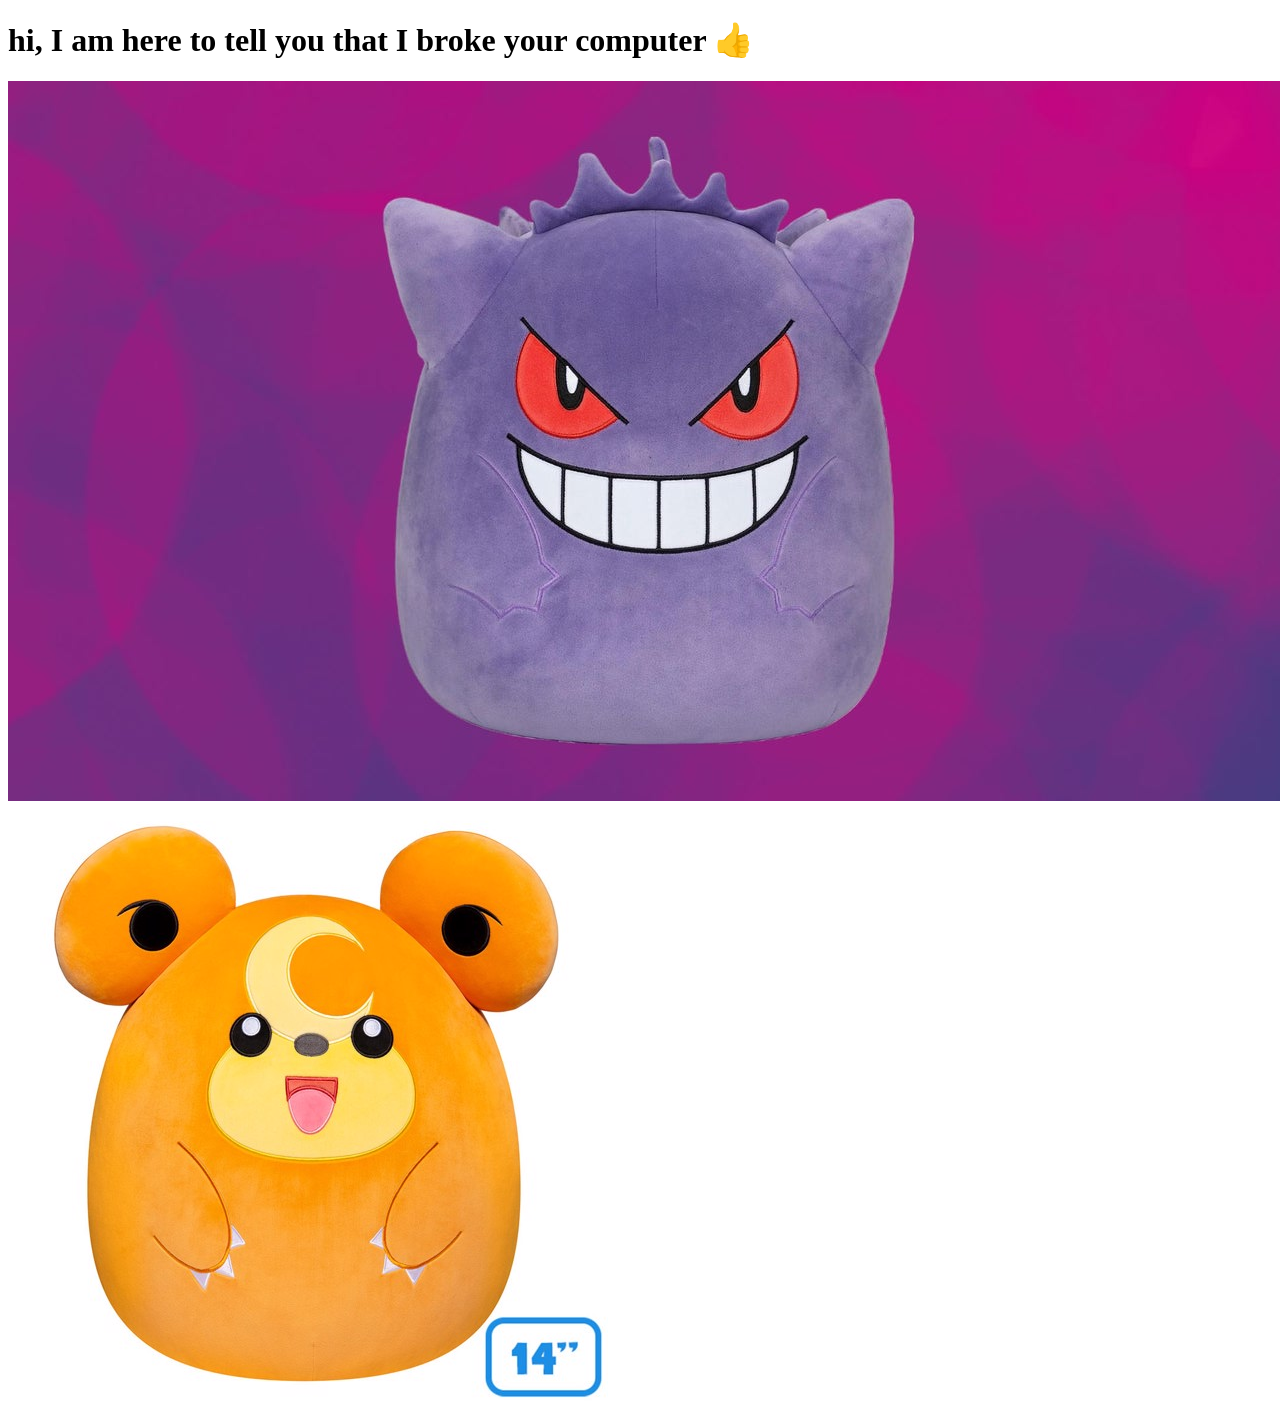
==== index.html @ 97114ab7 "Update index.html" ====
<!DOCTYPE html>
<html>
<head>
<title>error 404</title>
</head>
<body>

<h1> hi, I am here to tell you that I broke your computer 👍</h1></h1>
<img src="gengar squishmallow.jpg"/>             

<img src="teddiursa squishmallow.jpg"/>
</body>
</html
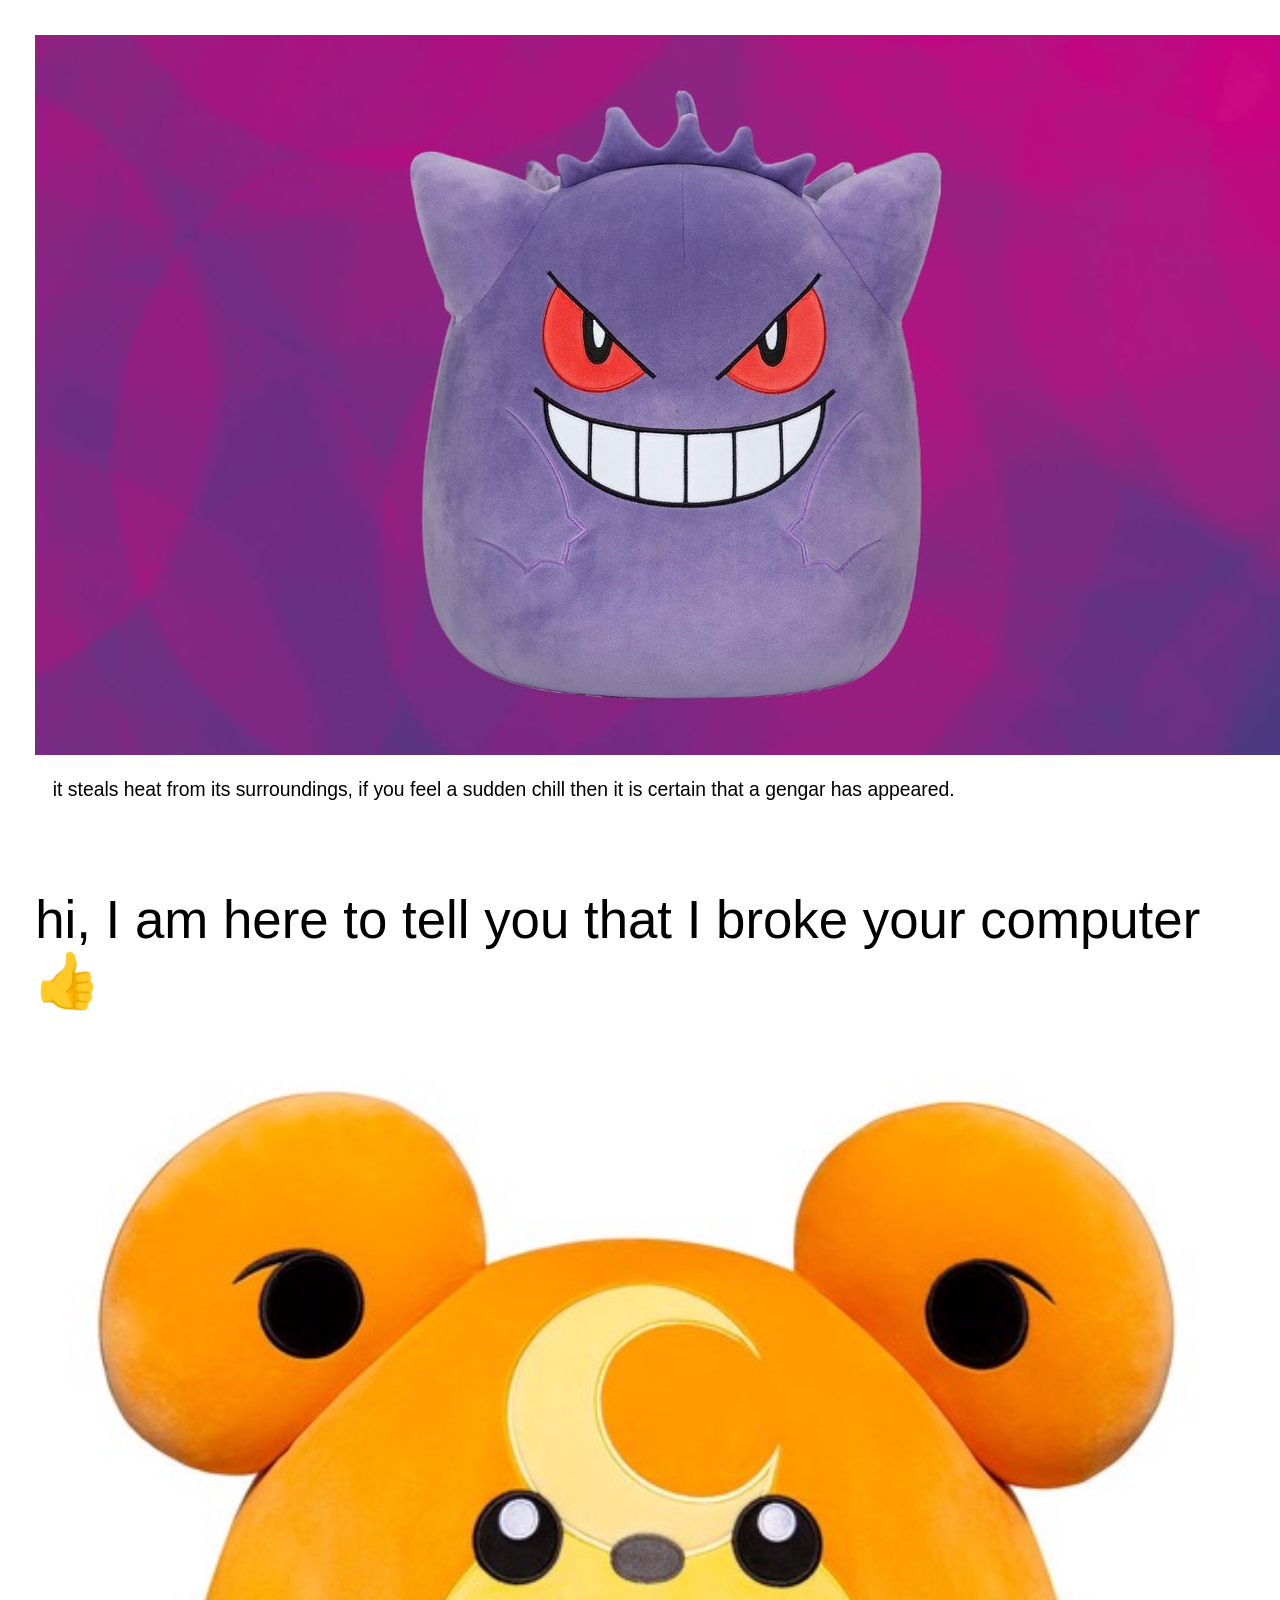
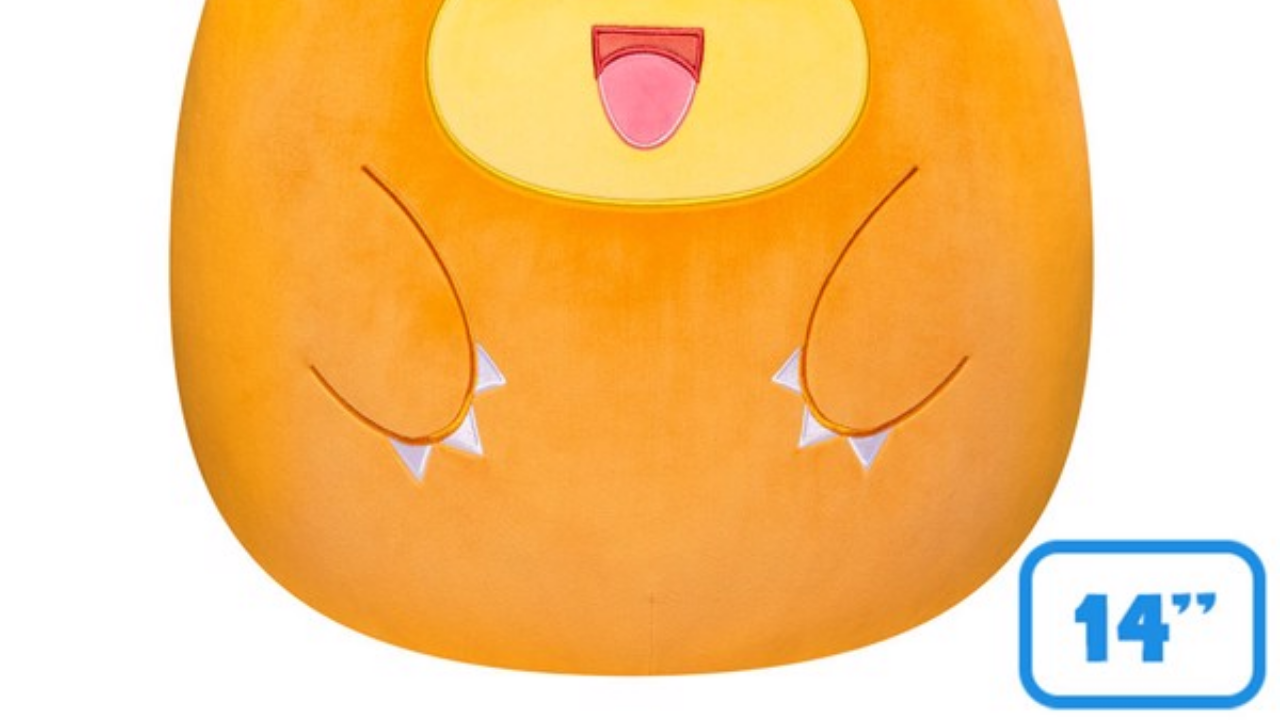
==== commit cdaa6c0c: "Update index.html" ====
--- a/index.html
+++ b/index.html
@@ -2,11 +2,25 @@
 <html>
 <head>
 <title>error 404</title>
+<link href="style.css" rel="stylesheet" type="text/css" />
+<link href="animation.css" rel="stylesheet" type="text/css" />
+<link href="default.css" rel="stylesheet" type="text/css" />
 </head>
 <body>
-
+  <section>
+    <div>
+     <div>
+      <div>
+      <img src="gengar squishmallow.jpg"/>  
+      </div>
+       <div>
+         <p>it steals heat from its surroundings, if you feel a sudden chill then it is certain that a gengar has appeared.</p>
+       </div>
+    </div>
+      </div>
+  </section>
 <h1> hi, I am here to tell you that I broke your computer 👍</h1></h1>
-<img src="gengar squishmallow.jpg"/>             
+             
 
 <img src="teddiursa squishmallow.jpg"/>
 </body>
--- a/style.css
+++ b/style.css
@@ -0,0 +1,310 @@
+/* Colour pairings */
+
+.primary {
+  background: var(--primary);
+  color: var(--onprimary);
+}
+
+.secondary {
+  background: var(--secondary);
+  color: var(--onsecondary);
+}
+
+.tertiary {
+  background: var(--tertiary);
+  color: var(--ontertiary);
+}
+
+.page {
+  background: var(--page);
+  color: var(--onpage);
+}
+
+/* Apply everywhere */
+
+* {
+  margin: 0rem;
+  padding: 0rem;
+  box-sizing: border-box; /* Padding and border don't make a box bigger */
+}
+
+html,
+body {
+  width: 100%;
+  margin: 0rem auto;
+  background: var(--page);
+  color: var(--onpage);
+  font: var(--body-font);
+  min-height: 100vh; /* Make the content fill the page so the footer is at the bottom */
+  display: flex;
+  flex-direction: column;
+  justify-content: space-between;
+}
+
+/* add a background image to body */
+
+body {
+  /*background-image: url('name.jpg');*/ /* Uncomment and change filename to add a background image */
+  /*background-repeat: repeat;*/ /* Make the image repeat */
+  /*background-size: cover;*/ /* Make the image cover the whole container */
+}
+
+/* The main content of the page between the header and footer */
+main {
+  background: var(--primary); /* Colour the background */
+  color: var(--onprimary); /* Colour the text */
+  margin: 0 auto; /* Center if the browser is really wide */
+  min-width: 25rem; /* Don't let the content get too narrow */
+  max-width: 70rem; /*  Don't let the content get too wide */
+  padding: 0;
+  padding-top: 0.5rem; /* Padding at the top */
+  margin-bottom: 1em; /* Gap before the footer */
+}
+
+/* Header and footer element styles */
+
+header,
+footer {
+  text-align: center;
+  width: 100%; /* Fill the full width of the window */
+  margin: 0; /* Remove the default margin */
+  min-height: 3rem;
+  padding-top: 1rem;
+  padding-bottom: 1rem;
+}
+
+/* Section styles */
+
+section {
+  padding: 1rem 2rem;
+  margin: 1rem auto;
+}
+
+/* Border styles */
+
+.border-bottom {
+  border-bottom: 20px solid var(--detail); /* Add a solid */
+}
+
+.border-top {
+  border-top: 10px solid var(--detail2); /* Add a solid line above the footer */
+}
+
+/* Add a transparent effect */
+
+.transparent {
+  opacity: 0.95;
+}
+
+/* Styles just for h1 elements */
+
+h1 {
+  font: var(--header-font); /* Font style stored in the header-font variable */
+  padding: 2rem;
+  margin: 0; /* Center if the browser is really wide */
+}
+
+/* Styles just for h2 elements */
+
+h2 {
+  font: var(--title-font); /* Font style stored in the title-font variable */
+  text-align: center; /* Align the text */
+  padding: 1.5rem; /* Add some space all around the heading */
+}
+
+/* Highlight key words in bold and apply an alternative text colour */
+
+strong {
+  color: var(--detail2); /* Text colour stored in the caption variable */
+  font-weight: bold; /* Makes text weight stronger than the default*/
+}
+
+/* Style for ordered and unordered lists */
+
+ol,
+ul {
+  display: inline-block;
+  text-align: left;
+  padding-left: 2rem;
+}
+
+/* Padding around paragraphs */
+
+p {
+  padding: 1rem 1rem;
+}
+
+/* Style for links */
+
+a:link,
+a:visited {
+  font-weight: bold;
+  color: inherit; /* Use the colour of the parent element */
+}
+
+.xcenter {
+  text-align: center;
+}
+
+.ycenter {
+  display: flex;
+  justify-content: center;
+  flex-flow: column;
+}
+
+/* Styles just for the .wrap class */
+
+.wrap {
+  /* Make content wrap over multiple rows */
+  display: flex;
+  flex-wrap: wrap;
+  justify-content: center;
+  align-items: center;
+  box-sizing: border-box;
+  gap: 0rem 0rem; /* horizontal and vertical gap */ 
+}
+
+/* For creating fancy boxes */
+
+.dashed-border {
+  border: 0.25rem dashed var(--detail2);
+}
+
+.solid-border {
+  border: 0.25rem solid var(--detail2);
+}
+
+/* Styles for the div tags that are inside a .wrap class */
+
+.wrap > div {
+  width: 14rem;
+  padding: 0rem;
+}
+
+/* Styles for the img tags that are inside a .wrap class */
+
+.wrap > img {
+  width: 14rem;
+  display: block;
+}
+
+/* Styles for the p tags that are inside a .wrap class */
+
+.wrap > p,
+.wrap > span {
+  width: 14rem;
+  display: block;
+}
+
+/* Specific styles for this project */
+
+.bigfont {
+  font-size: 3rem;
+}
+
+.hugefont {
+  /* Used to make a large emoji */
+  font-size: 6rem;
+  text-align: center;
+  padding: 1rem;
+}
+
+.wrap .narrow {
+  width: 10rem;
+}
+
+.wrap .wide {
+  width: 20rem;
+}
+
+blockquote {
+  font: var(--quote-font);
+  color: var(--detail);
+  text-align: center;
+  padding: 0rem;
+  max-width: 25rem;
+}
+
+cite {
+  color: var(--detail);
+  font-size: small;
+}
+
+/* Specific styles for this project */
+
+.tile {
+  height: 9.4rem;
+}
+
+.rounded {
+  border-radius: 1rem;
+}
+
+.gradient1 {
+  background-image: linear-gradient(
+    to bottom right,
+    var(--secondary),
+    var(--detail)
+  );
+  color: var(--onsecondary);
+}
+
+.gradient2 {
+  background-image: linear-gradient(
+    to top right,
+    var(--tertiary),
+    var(--detail2)
+  );
+  color: var(--ontertiary);
+}
+
+.shadow {
+   box-shadow: 5px 5px 3px 0px #888888; /* right and bottom shadow size, blur, spread and colour */
+   /*box-shadow: 5px 5px 4px 2px var(--detail);*/
+}
+
+.wrap .card {
+  width: 12rem;
+  height: 12rem;
+  border: 0.1rem solid transparent;
+}
+
+.card-content {
+  position: relative;
+  width: 100%;
+  height: 100%;
+  text-align: center;
+  transition: transform 1s;
+  transform-style: preserve-3d;
+  perspective: 60rem;
+}
+
+.card:hover .card-content {
+  transform: rotateY(180deg);
+}
+
+.card-face {
+  position: absolute;
+  width: 100%;
+  height: 100%;
+  backface-visibility: hidden;
+}
+
+.card p {
+  padding: 0.5rem;
+}
+
+/* Printed photo style */
+
+.photo {
+  border: 1px solid #D0D0D0; /* Add a solid border */
+  width: 14rem;
+  height: 15rem;
+  background: #ffffff;
+  padding-top: 1rem;
+  padding-left: 1rem;
+  padding-right: 1rem;
+  padding-bottom: 3rem;
+  box-shadow: 8px 8px 10px 4px #888888; /* right and bottom shadow, blur, spread and colour */
+  transform: rotate(3deg);
+}
--- a/animation.css
+++ b/animation.css
@@ -0,0 +1,128 @@
+.spinme {
+  animation: rotate-center linear 8s 2; /* runs the 'rotate-centre' animation with linear timing (same pace all the way through) for eight seconds. Runs the animation twice. */
+  display: inline-block; /* Important so the animated element is not split to a new line */
+}
+
+@keyframes rotate-center {
+  /* The rotate animation code */
+  0% {
+    /* Rotate from 0 to 360 degrees */
+    transform: rotate(0);
+  }
+  100% {
+    transform: rotate(360deg);
+  }
+}
+
+.bounceme {
+  animation: bounce ease 2s 3; /* runs the 'bounce' animation with ease timing (slow start and end) for two seconds. Runs the animation three times. */
+  display: inline-block;
+}
+
+@keyframes bounce {
+  /* The bounce animation code */
+  0% {
+    transform: scale(1, 1) translateY(0); /* Starting position and actual size */
+  }
+  10% {
+    transform: scale(1.1, 0.9) translateY(0); /* Grow width and shrink height for pre bounce squash effect */
+  }
+  30% {
+    transform: scale(1, 1) translateY(-6rem); /* Return to actual size and move emoji up 100px from current position */
+  }
+  50% {
+    transform: scale(1, 1) translateY(0); /* Move emoji back to starting position */
+  }
+}
+
+.scaleme {
+  animation: scale ease 2s infinite; /* runs the 'scale' animation with ease timing (slow start and end) for two seconds. Runs the animation forever. */
+  display: inline-block;
+}
+
+@keyframes scale {
+  /* The scale animation code */
+  0% {
+    transform: scale(1, 1);
+  }
+  20% {
+    transform: scale(1.1, 1.1);
+  }
+  40% {
+    transform: scale(1.2, 1.2);
+  }
+  60% {
+    transform: scale(1.1, 1.1);
+  }
+  80% {
+    transform: scale(1, 1);
+  }
+}
+
+.rollmeleft {
+  animation: rollleft ease 8s 1;
+  display: inline-block;
+}
+
+@keyframes rollleft {
+  /* The roll animation code */
+  from {
+    transform: translate(-60vw) rotate(0deg);
+  }
+
+  to {
+    transform: translate(0vw) rotate(360deg);
+  }
+}
+
+.rollmeright {
+  animation: rollright ease 8s 1;
+  display: inline-block;
+}
+
+@keyframes rollright {
+  /* The roll animation code */
+  from {
+    transform: translate(60vw) rotate(360deg);
+  }
+
+  to {
+    transform: translate(0vw) rotate(00deg);
+  }
+}
+
+.movemeleft {
+  animation: moveleft ease 8s 1;
+  display: inline-block;
+}
+
+@keyframes moveleft {
+  /* The move animation code */
+  from {
+    transform: translate(-60vw);
+  }
+
+  to {
+    transform: translate(0vw);
+  }
+}
+
+.movemeright {
+  animation: moveright ease 8s 1;
+  display: inline-block;
+}
+
+@keyframes moveright {
+  /* The move animation code */
+  from {
+    transform: translate(60vw);
+  }
+
+  to {
+    transform: translate(0vw);
+  }
+}
+
+.flipme {
+  transform: rotateY(180deg);
+}
--- a/default.css
+++ b/default.css
@@ -0,0 +1,18 @@
+/* Set up colour palette and fonts using variables */
+
+:root {
+  --primary: #ffffff;
+  --secondary: #aa076b;
+  --tertiary: #43cea2; /*#3a96dd;*/
+  --page: #ffffff;
+  --onprimary: #664300;
+  --onsecondary: #664300;
+  --ontertiary: #ffffff;
+  --onpage: #000000;
+  --detail: #ffb88c;
+  --detail2: #185a9d;
+
+  --body-font: 1.1rem Verdana, sans-serif;
+  --header-font: lighter 3rem Verdana, sans-serif;
+  --title-font: lighter 2rem Verdana, sans-serif;
+}
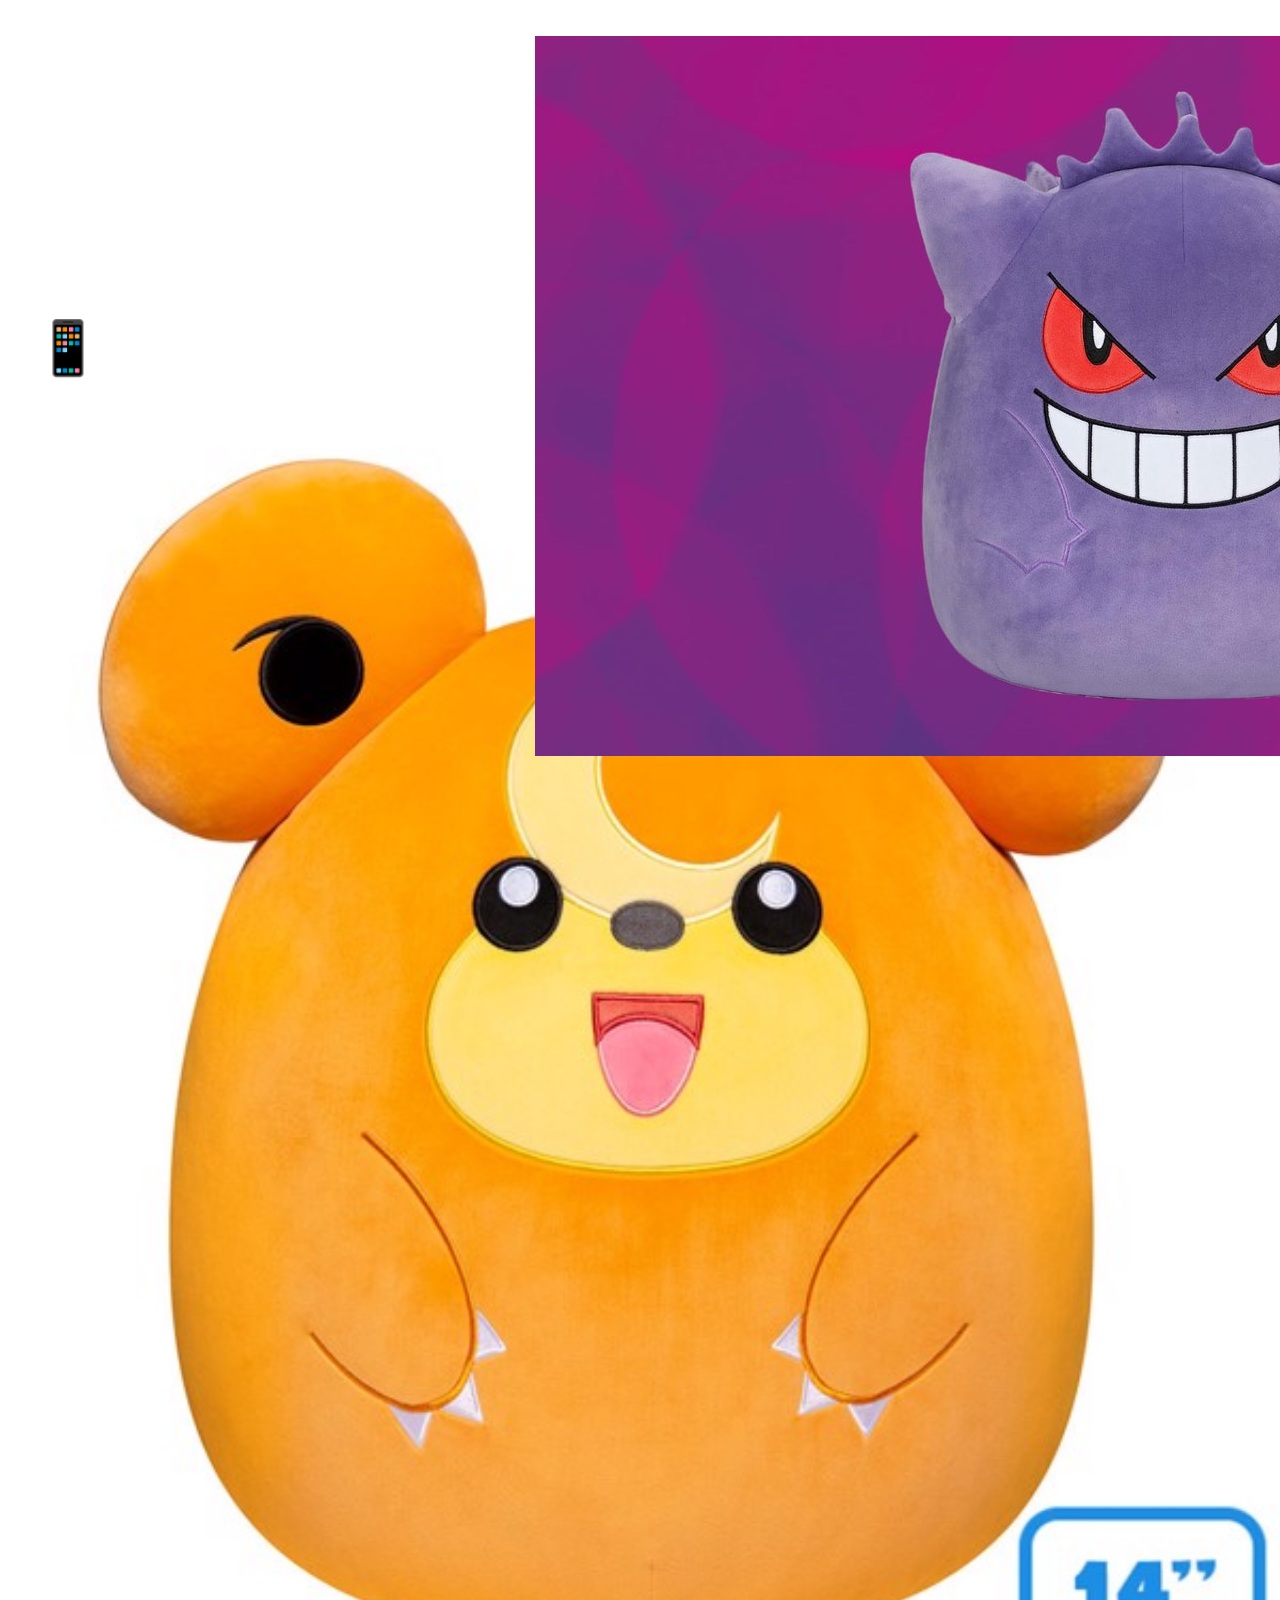
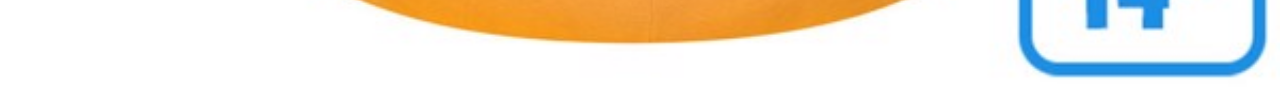
==== commit 6a77fb75: "Update index.html" ====
--- a/index.html
+++ b/index.html
@@ -7,19 +7,19 @@
 <link href="default.css" rel="stylesheet" type="text/css" />
 </head>
 <body>
-  <section>
-    <div>
-     <div>
-      <div>
+  <section class="wrap">
+    <div class="card">
+     <div class="card-content">
+      <div class="card-face">
       <img src="gengar squishmallow.jpg"/>  
       </div>
-       <div>
+       <div class="card-face flipme">
          <p>it steals heat from its surroundings, if you feel a sudden chill then it is certain that a gengar has appeared.</p>
        </div>
     </div>
       </div>
   </section>
-<h1> hi, I am here to tell you that I broke your computer 👍</h1></h1>
+<h1>📱 </h1></h1>
              
 
 <img src="teddiursa squishmallow.jpg"/>
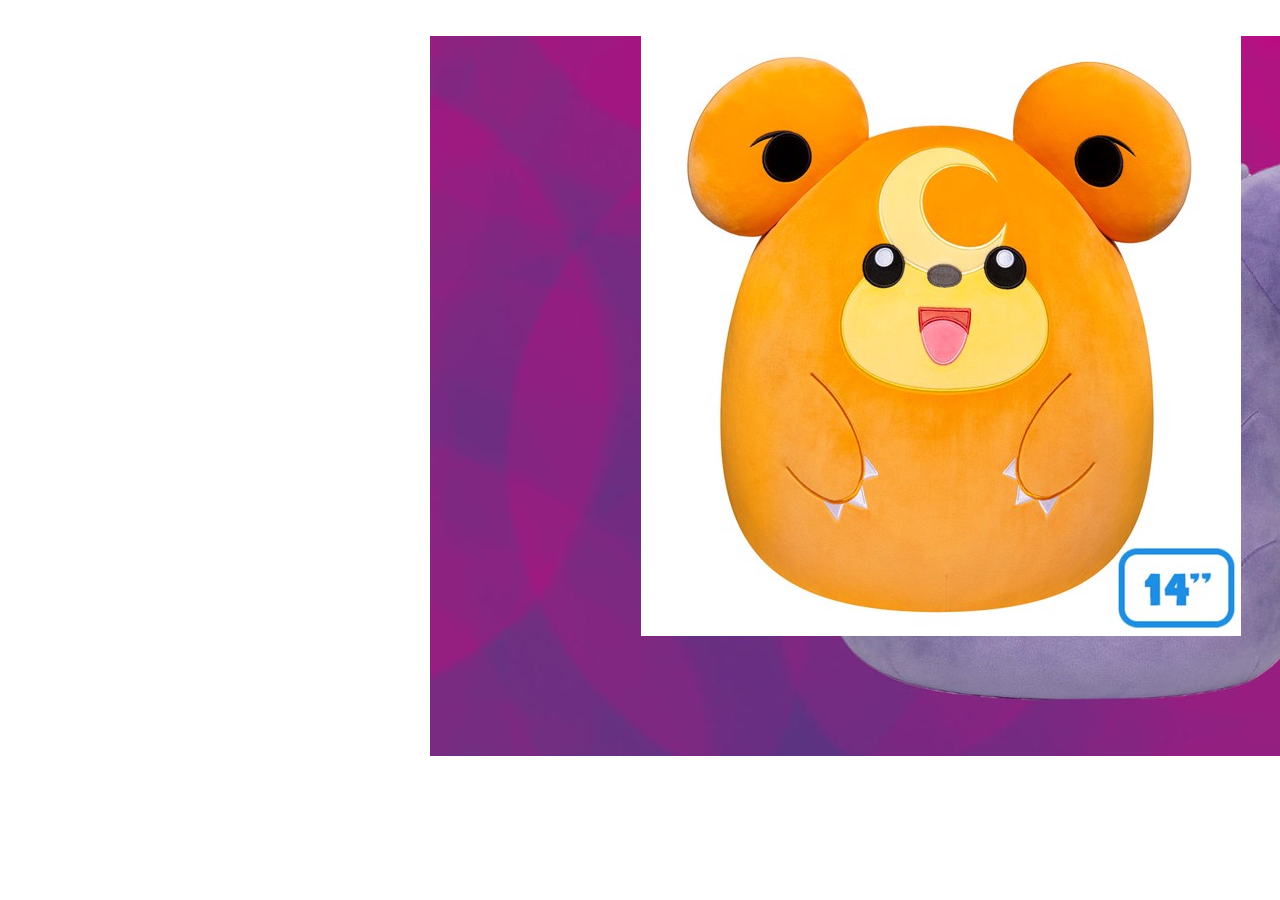
==== commit d0d6f920: "Update index.html" ====
--- a/index.html
+++ b/index.html
@@ -18,10 +18,16 @@
        </div>
     </div>
       </div>
+    <div class="card">
+     <div class="card-content">
+      <div class="card-face">
+      <img src="teddiursa squishmallow.jpg"/>  
+      </div>
+       <div class="card-face flipme">
+         <p>Its paws are soaked in oodles of honey. When nervous, Teddiursa will lick its paws and soon have a smile back on its face.</p>
+       </div>
+    </div>
+      </div>
   </section>
-<h1>📱 </h1></h1>
-             
-
-<img src="teddiursa squishmallow.jpg"/>
 </body>
 </html
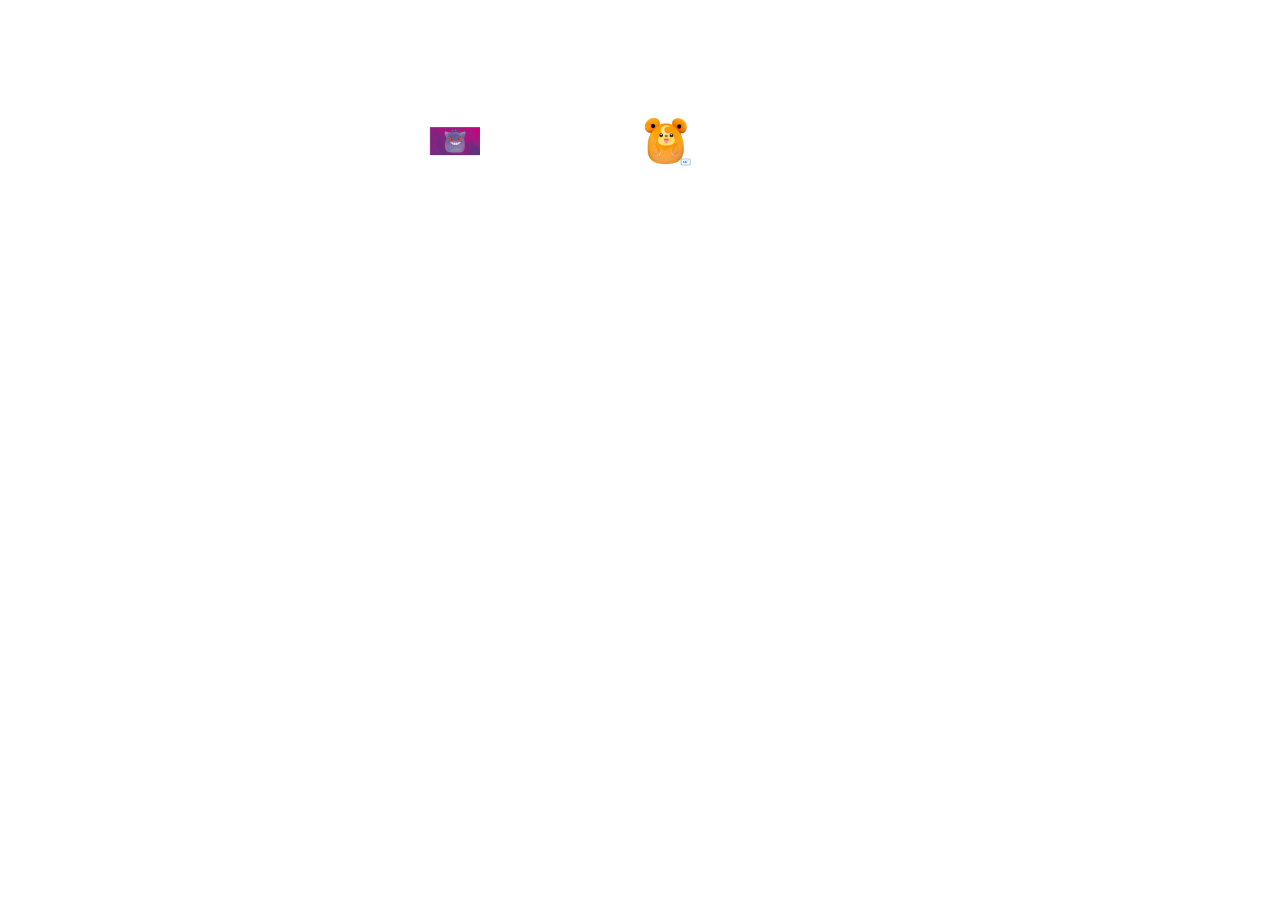
==== commit 854aec10: "Update index.html" ====
--- a/index.html
+++ b/index.html
@@ -10,20 +10,22 @@
   <section class="wrap">
     <div class="card">
      <div class="card-content">
-      <div class="card-face">
+      <div class="card-face ycenter">
       <img src="gengar squishmallow.jpg"/>  
       </div>
        <div class="card-face flipme">
+         <h2>gengar</h2>
          <p>it steals heat from its surroundings, if you feel a sudden chill then it is certain that a gengar has appeared.</p>
        </div>
     </div>
       </div>
     <div class="card">
      <div class="card-content">
-      <div class="card-face">
+      <div class="card-face ycenter">
       <img src="teddiursa squishmallow.jpg"/>  
       </div>
        <div class="card-face flipme">
+         <h2>teddiursa</h2>
          <p>Its paws are soaked in oodles of honey. When nervous, Teddiursa will lick its paws and soon have a smile back on its face.</p>
        </div>
     </div>
--- a/style.css
+++ b/style.css
@@ -308,3 +308,8 @@
   box-shadow: 8px 8px 10px 4px #888888; /* right and bottom shadow, blur, spread and colour */
   transform: rotate(3deg);
 }
+img { 
+  width: 50px;
+  
+
+}
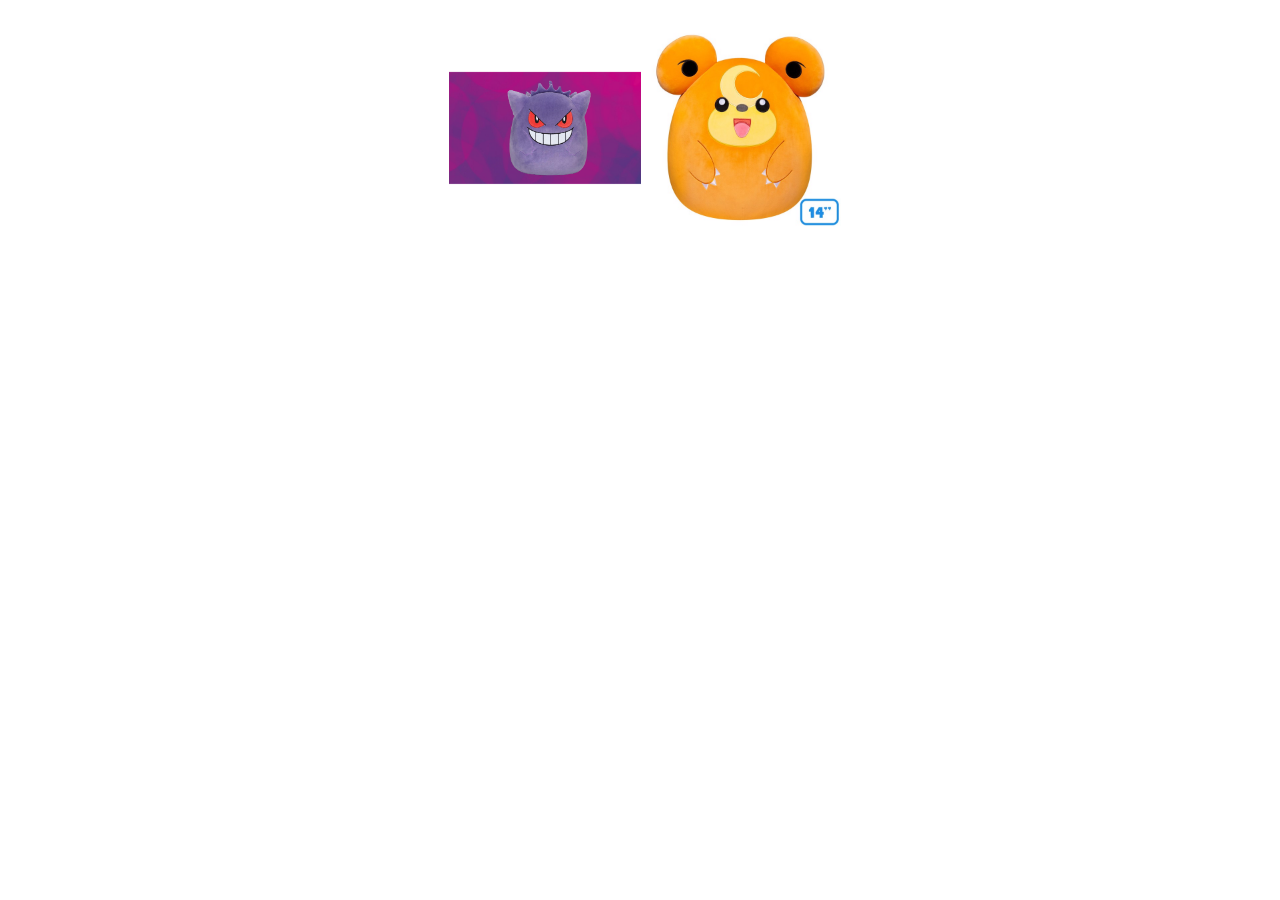
==== commit 678e5e65: "chicken" ====
--- a/index.html
+++ b/index.html
@@ -1,7 +1,10 @@
 <!DOCTYPE html>
 <html>
-<head>
+<head> 
 <title>error 404</title>
+<link rel="preconnect" href="https://fonts.googleapis.com">
+<link rel="preconnect" href="https://fonts.gstatic.com" crossorigin>
+<link href="https://fonts.googleapis.com/css2?family=Playfair+Display:ital,wght@0,400..900;1,400..900&display=swap" rel="stylesheet">
 <link href="style.css" rel="stylesheet" type="text/css" />
 <link href="animation.css" rel="stylesheet" type="text/css" />
 <link href="default.css" rel="stylesheet" type="text/css" />
@@ -13,7 +16,7 @@
       <div class="card-face ycenter">
       <img src="gengar squishmallow.jpg"/>  
       </div>
-       <div class="card-face flipme">
+       <div class="card-face flipme gradient1">
          <h2>gengar</h2>
          <p>it steals heat from its surroundings, if you feel a sudden chill then it is certain that a gengar has appeared.</p>
        </div>
@@ -24,7 +27,7 @@
       <div class="card-face ycenter">
       <img src="teddiursa squishmallow.jpg"/>  
       </div>
-       <div class="card-face flipme">
+       <div class="card-face flipme gradient1">
          <h2>teddiursa</h2>
          <p>Its paws are soaked in oodles of honey. When nervous, Teddiursa will lick its paws and soon have a smile back on its face.</p>
        </div>
--- a/style.css
+++ b/style.css
@@ -309,7 +309,7 @@
   transform: rotate(3deg);
 }
 img { 
-  width: 50px;
+  width: 200px;
   
 
 }
--- a/default.css
+++ b/default.css
@@ -12,7 +12,7 @@
   --detail: #ffb88c;
   --detail2: #185a9d;
 
-  --body-font: 1.1rem Verdana, sans-serif;
-  --header-font: lighter 3rem Verdana, sans-serif;
-  --title-font: lighter 2rem Verdana, sans-serif;
+  --body-font: 1.1rem Playfair+Display, sans-serif;
+  --header-font: lighter 3rem Playfair+Display, sans-serif;
+  --title-font: lighter 2rem Playfair+Display, sans-serif;
 }
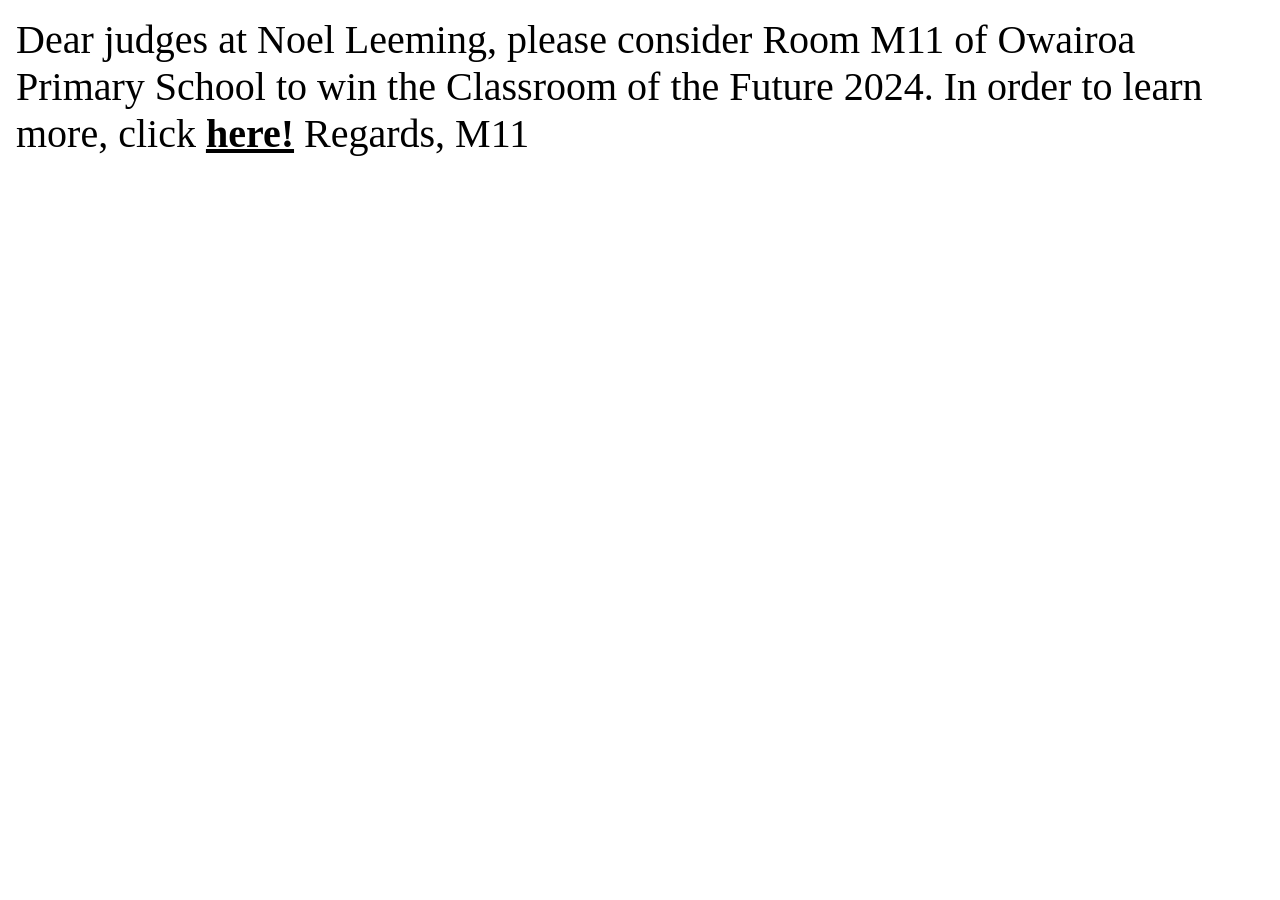
==== commit 1ba4788d: "Noelleeming" ====
--- a/index.html
+++ b/index.html
@@ -5,34 +5,11 @@
 <link rel="preconnect" href="https://fonts.googleapis.com">
 <link rel="preconnect" href="https://fonts.gstatic.com" crossorigin>
 <link href="https://fonts.googleapis.com/css2?family=Playfair+Display:ital,wght@0,400..900;1,400..900&display=swap" rel="stylesheet">
-<link href="style.css" rel="stylesheet" type="text/css" />
+<link href="noelleeming.css" rel="stylesheet" type="text/css" />
 <link href="animation.css" rel="stylesheet" type="text/css" />
 <link href="default.css" rel="stylesheet" type="text/css" />
 </head>
 <body>
-  <section class="wrap">
-    <div class="card">
-     <div class="card-content">
-      <div class="card-face ycenter">
-      <img src="gengar squishmallow.jpg"/>  
-      </div>
-       <div class="card-face flipme gradient1">
-         <h2>gengar</h2>
-         <p>it steals heat from its surroundings, if you feel a sudden chill then it is certain that a gengar has appeared.</p>
-       </div>
-    </div>
-      </div>
-    <div class="card">
-     <div class="card-content">
-      <div class="card-face ycenter">
-      <img src="teddiursa squishmallow.jpg"/>  
-      </div>
-       <div class="card-face flipme gradient1">
-         <h2>teddiursa</h2>
-         <p>Its paws are soaked in oodles of honey. When nervous, Teddiursa will lick its paws and soon have a smile back on its face.</p>
-       </div>
-    </div>
-      </div>
-  </section>
+  <p>Dear judges at Noel Leeming, please consider Room M11 of Owairoa Primary School to win the Classroom of the Future 2024. In order to learn more, click <a href="https://www.canva.com/design/DAGW0AzLJ10/zXwB2Bf_EPaecW56mDINsg/view?utm_content=DAGW0AzLJ10&utm_campaign=designshare&utm_medium=link&utm_source=editor">here!</a> Regards, M11</p>
 </body>
 </html
--- a/noelleeming.css
+++ b/noelleeming.css
@@ -0,0 +1,316 @@
+/* Colour pairings */
+
+.primary {
+  background: var(--primary);
+  color: var(--onprimary);
+}
+
+.secondary {
+  background: var(--secondary);
+  color: var(--onsecondary);
+}
+
+.tertiary {
+  background: var(--tertiary);
+  color: var(--ontertiary);
+}
+
+.page {
+  background: var(--page);
+  color: var(--onpage);
+}
+
+/* Apply everywhere */
+
+* {
+  margin: 0rem;
+  padding: 0rem;
+  box-sizing: border-box; /* Padding and border don't make a box bigger */
+}
+
+html,
+body {
+  width: 100%;
+  margin: 0rem auto;
+  background: var(--page);
+  color: var(--onpage);
+  font: var(--body-font);
+  min-height: 100vh; /* Make the content fill the page so the footer is at the bottom */
+  display: flex;
+  flex-direction: column;
+  justify-content: space-between;
+}
+
+/* add a background image to body */
+
+body {
+  /*background-image: url('name.jpg');*/ /* Uncomment and change filename to add a background image */
+  /*background-repeat: repeat;*/ /* Make the image repeat */
+  /*background-size: cover;*/ /* Make the image cover the whole container */
+}
+
+/* The main content of the page between the header and footer */
+main {
+  background: var(--primary); /* Colour the background */
+  color: var(--onprimary); /* Colour the text */
+  margin: 0 auto; /* Center if the browser is really wide */
+  min-width: 25rem; /* Don't let the content get too narrow */
+  max-width: 70rem; /*  Don't let the content get too wide */
+  padding: 0;
+  padding-top: 0.5rem; /* Padding at the top */
+  margin-bottom: 1em; /* Gap before the footer */
+}
+
+/* Header and footer element styles */
+
+header,
+footer {
+  text-align: center;
+  width: 100%; /* Fill the full width of the window */
+  margin: 0; /* Remove the default margin */
+  min-height: 3rem;
+  padding-top: 1rem;
+  padding-bottom: 1rem;
+}
+
+/* Section styles */
+
+section {
+  padding: 1rem 2rem;
+  margin: 1rem auto;
+}
+
+/* Border styles */
+
+.border-bottom {
+  border-bottom: 20px solid var(--detail); /* Add a solid */
+}
+
+.border-top {
+  border-top: 10px solid var(--detail2); /* Add a solid line above the footer */
+}
+
+/* Add a transparent effect */
+
+.transparent {
+  opacity: 0.95;
+}
+
+/* Styles just for h1 elements */
+
+h1 {
+  font: var(--header-font); /* Font style stored in the header-font variable */
+  padding: 2rem;
+  margin: 0; /* Center if the browser is really wide */
+}
+
+/* Styles just for h2 elements */
+
+h2 {
+  font: var(--title-font); /* Font style stored in the title-font variable */
+  text-align: center; /* Align the text */
+  padding: 1.5rem; /* Add some space all around the heading */
+}
+
+/* Highlight key words in bold and apply an alternative text colour */
+
+strong {
+  color: var(--detail2); /* Text colour stored in the caption variable */
+  font-weight: bold; /* Makes text weight stronger than the default*/
+}
+
+/* Style for ordered and unordered lists */
+
+ol,
+ul {
+  display: inline-block;
+  text-align: left;
+  padding-left: 2rem;
+}
+
+/* Padding around paragraphs */
+
+p {
+  padding: 1rem 1rem;
+  font-size: 40px;
+}
+
+/* Style for links */
+
+a:link,
+a:visited {
+  font-weight: bold;
+  color: inherit; /* Use the colour of the parent element */
+}
+
+.xcenter {
+  text-align: center;
+}
+
+.ycenter {
+  display: flex;
+  justify-content: center;
+  flex-flow: column;
+}
+
+/* Styles just for the .wrap class */
+
+.wrap {
+  /* Make content wrap over multiple rows */
+  display: flex;
+  flex-wrap: wrap;
+  justify-content: center;
+  align-items: center;
+  box-sizing: border-box;
+  gap: 0rem 0rem; /* horizontal and vertical gap */ 
+}
+
+/* For creating fancy boxes */
+
+.dashed-border {
+  border: 0.25rem dashed var(--detail2);
+}
+
+.solid-border {
+  border: 0.25rem solid var(--detail2);
+}
+
+/* Styles for the div tags that are inside a .wrap class */
+
+.wrap > div {
+  width: 14rem;
+  padding: 0rem;
+}
+
+/* Styles for the img tags that are inside a .wrap class */
+
+.wrap > img {
+  width: 14rem;
+  display: block;
+}
+
+/* Styles for the p tags that are inside a .wrap class */
+
+.wrap > p,
+.wrap > span {
+  width: 14rem;
+  display: block;
+}
+
+/* Specific styles for this project */
+
+.bigfont {
+  font-size: 3rem;
+}
+
+.hugefont {
+  /* Used to make a large emoji */
+  font-size: 6rem;
+  text-align: center;
+  padding: 1rem;
+}
+
+.wrap .narrow {
+  width: 10rem;
+}
+
+.wrap .wide {
+  width: 20rem;
+}
+
+blockquote {
+  font: var(--quote-font);
+  color: var(--detail);
+  text-align: center;
+  padding: 0rem;
+  max-width: 25rem;
+}
+
+cite {
+  color: var(--detail);
+  font-size: small;
+}
+
+/* Specific styles for this project */
+
+.tile {
+  height: 9.4rem;
+}
+
+.rounded {
+  border-radius: 1rem;
+}
+
+.gradient1 {
+  background-image: linear-gradient(
+    to bottom right,
+    var(--secondary),
+    var(--detail)
+  );
+  color: var(--onsecondary);
+}
+
+.gradient2 {
+  background-image: linear-gradient(
+    to top right,
+    var(--tertiary),
+    var(--detail2)
+  );
+  color: var(--ontertiary);
+}
+
+.shadow {
+   box-shadow: 5px 5px 3px 0px #888888; /* right and bottom shadow size, blur, spread and colour */
+   /*box-shadow: 5px 5px 4px 2px var(--detail);*/
+}
+
+.wrap .card {
+  width: 12rem;
+  height: 12rem;
+  border: 0.1rem solid transparent;
+}
+
+.card-content {
+  position: relative;
+  width: 100%;
+  height: 100%;
+  text-align: center;
+  transition: transform 1s;
+  transform-style: preserve-3d;
+  perspective: 60rem;
+}
+
+.card:hover .card-content {
+  transform: rotateY(180deg);
+}
+
+.card-face {
+  position: absolute;
+  width: 100%;
+  height: 100%;
+  backface-visibility: hidden;
+}
+
+.card p {
+  padding: 0.5rem;
+}
+
+/* Printed photo style */
+
+.photo {
+  border: 1px solid #D0D0D0; /* Add a solid border */
+  width: 14rem;
+  height: 15rem;
+  background: #ffffff;
+  padding-top: 1rem;
+  padding-left: 1rem;
+  padding-right: 1rem;
+  padding-bottom: 3rem;
+  box-shadow: 8px 8px 10px 4px #888888; /* right and bottom shadow, blur, spread and colour */
+  transform: rotate(3deg);
+}
+img { 
+  width: 200px;
+  
+
+}
